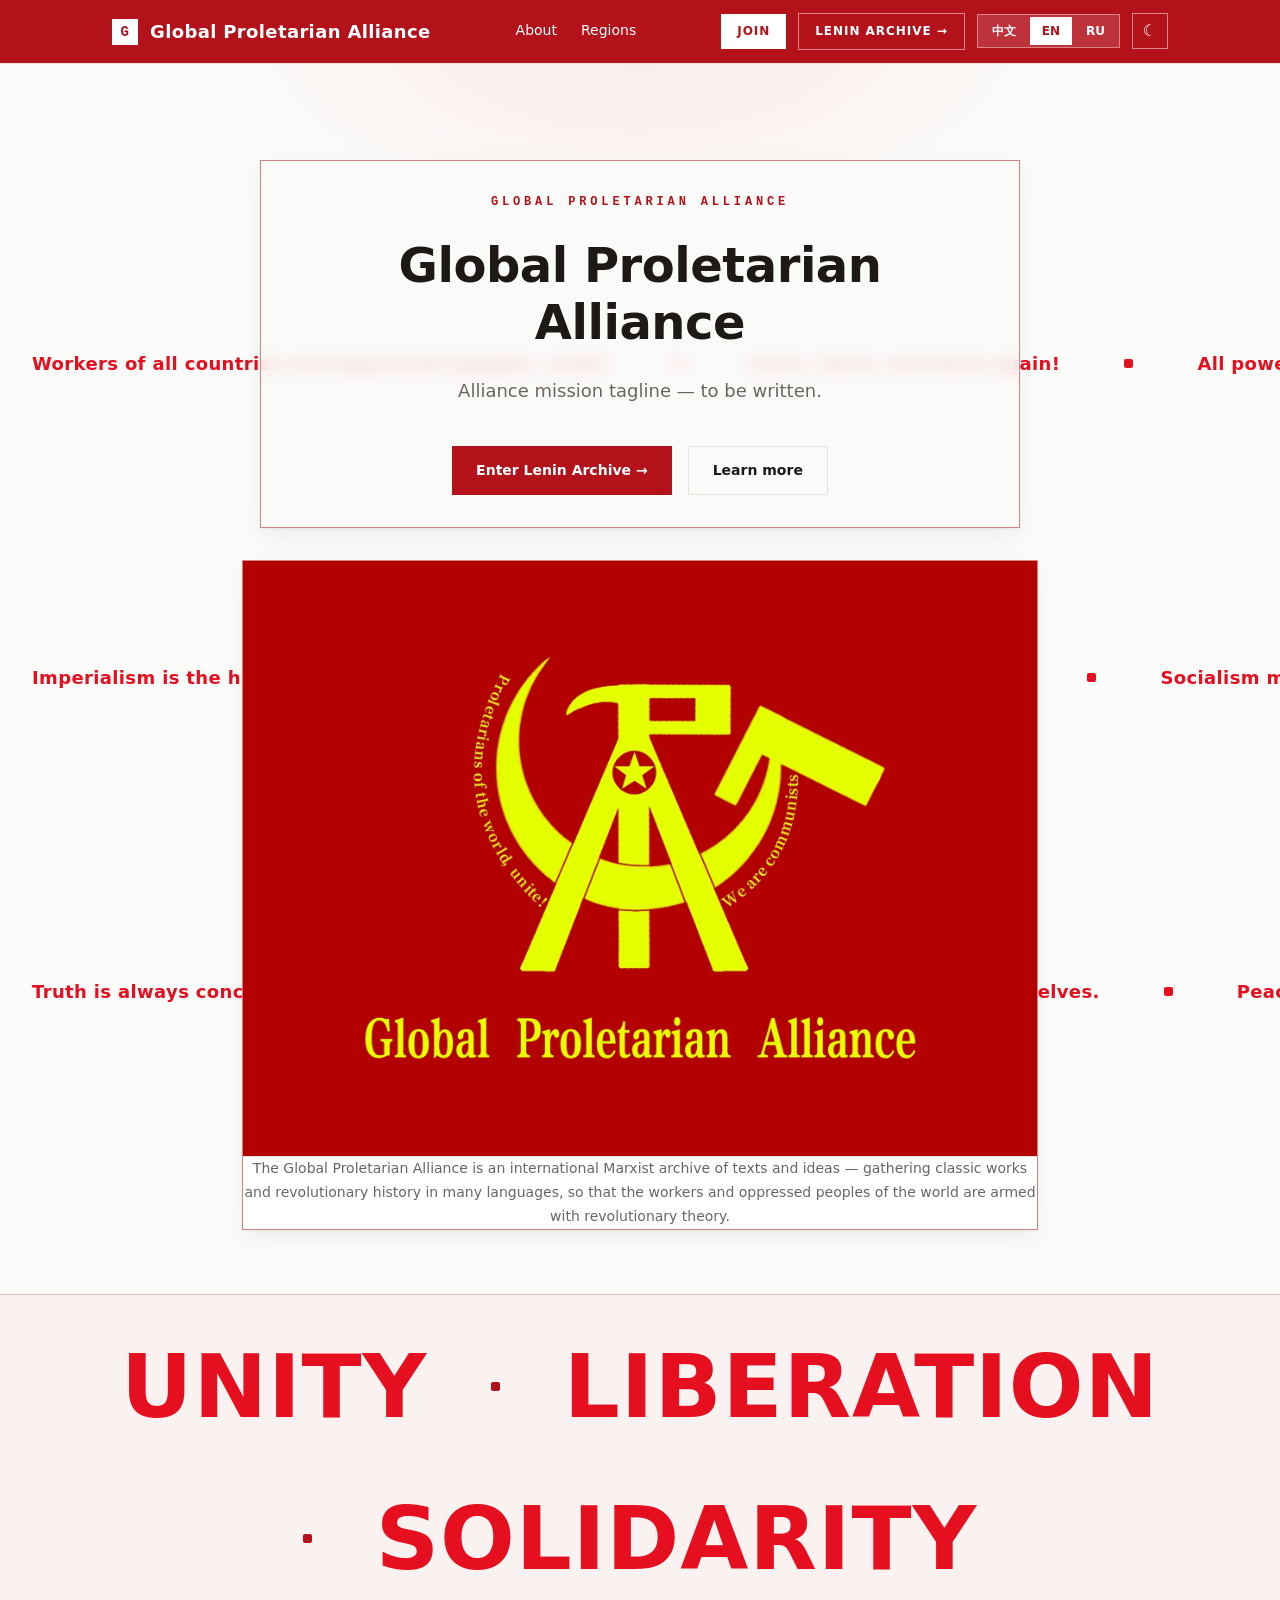
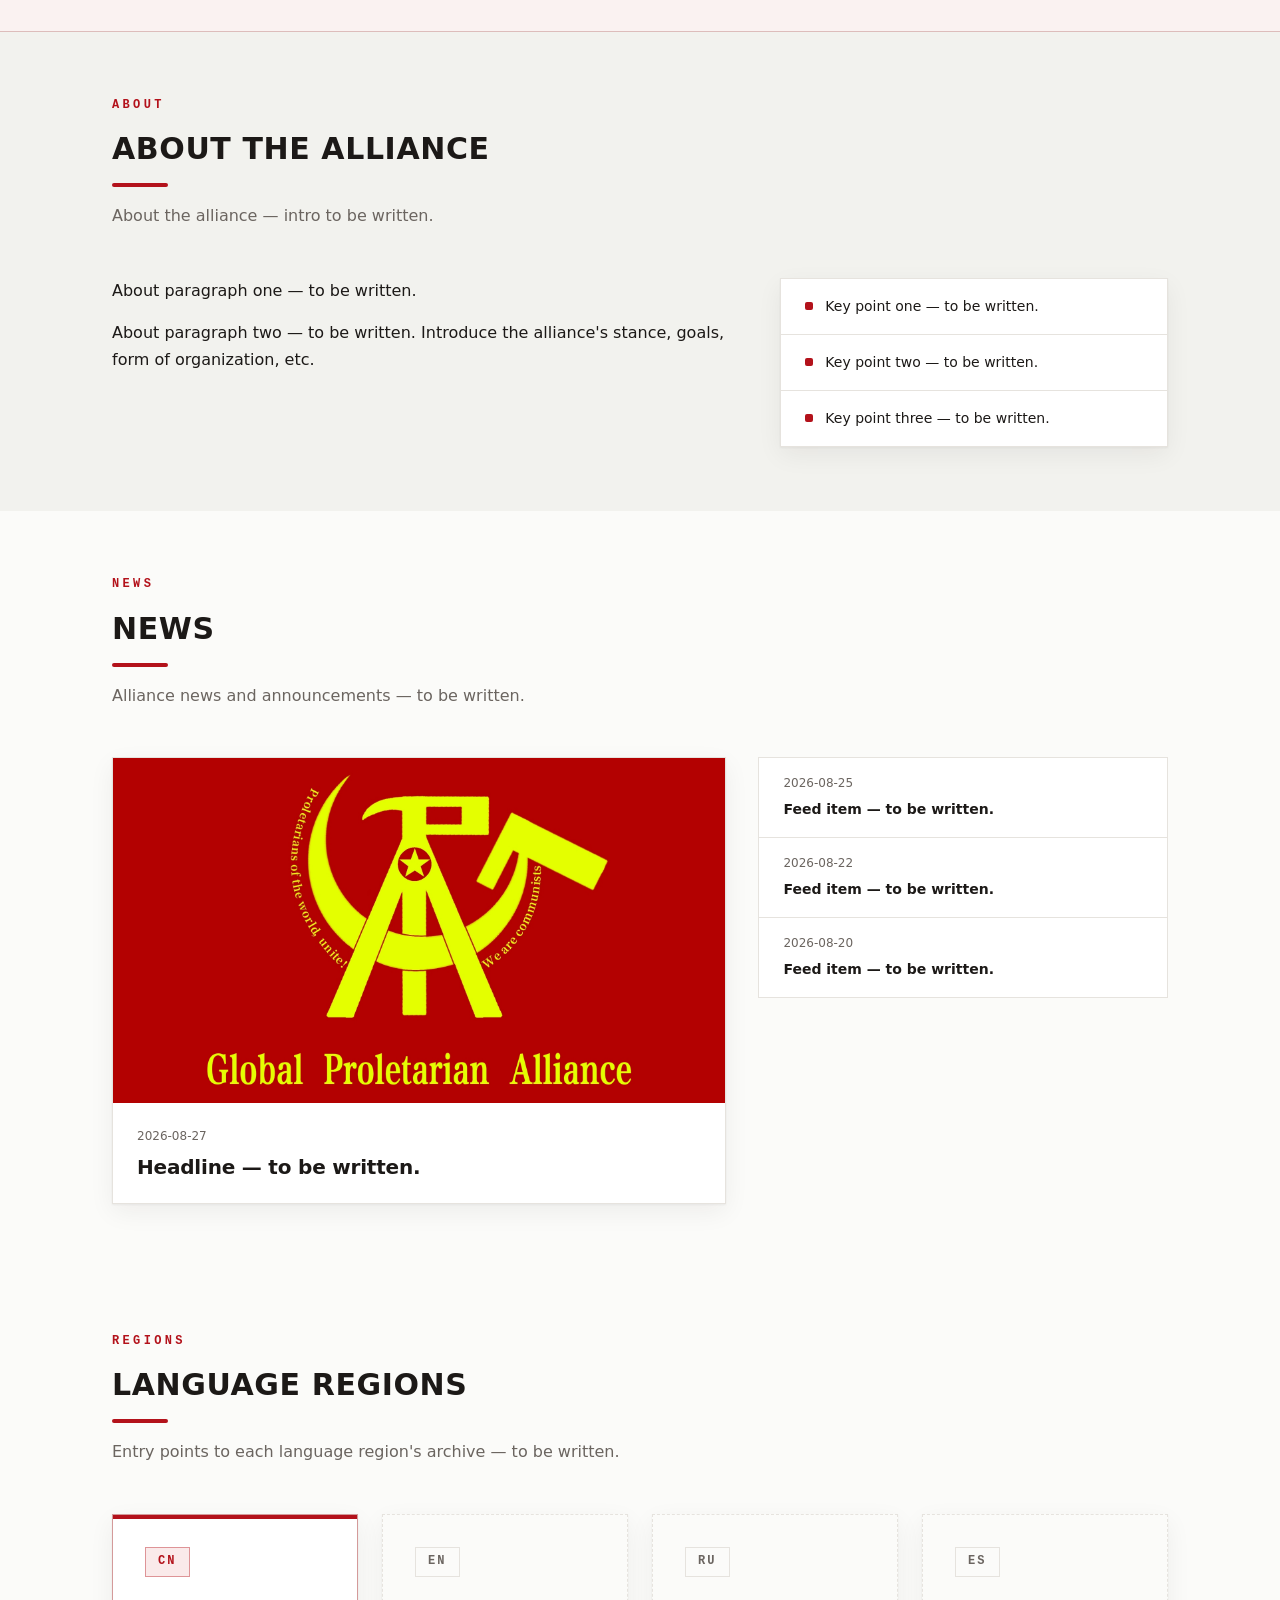
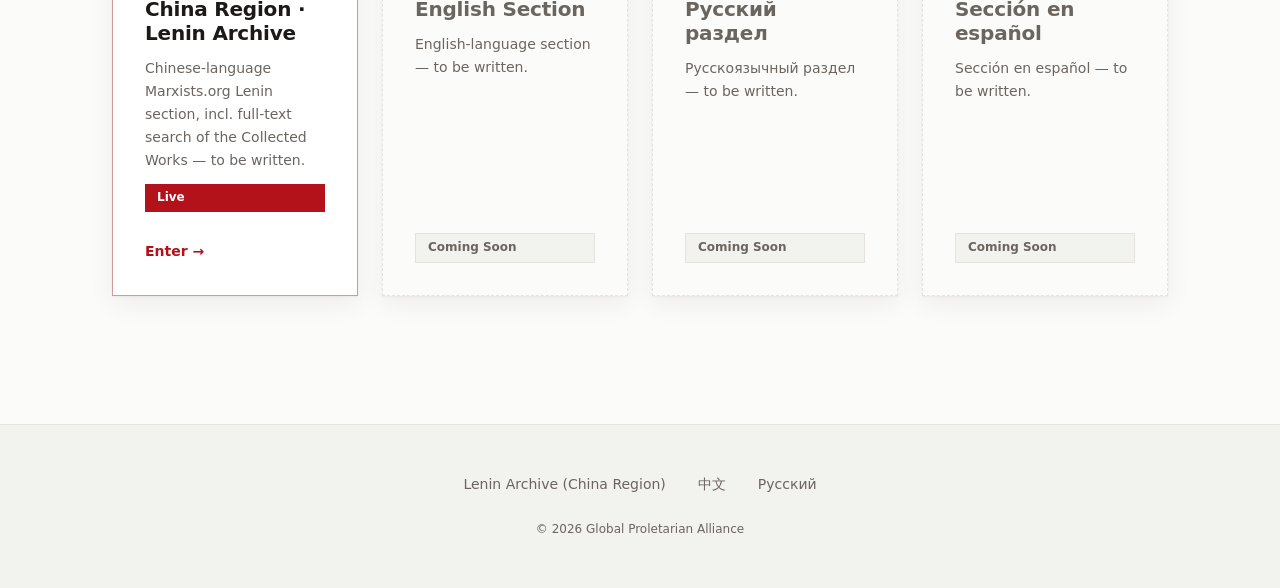
==== index.en.html @ 4a896743 "GPA portal: trilingual homepage with Lenin ticker, keyword banner, news, red nav Co-Authored-By: Cla" ====
<!doctype html>
<!-- ==========================================================================
     HOW TO EDIT (English version)
     ==========================================================================
     All content that needs your input is marked with "TODO:" comments. Search
     for "TODO:" in your editor to locate every placeholder.

     Placeholders:
       1. Hero tagline          → search TODO(1)
       2. About section         → search TODO(2)
       3. Regions intro         → search TODO(3)
       4. Region card blurbs    → search TODO(4)
       5. Add a new region card → search TODO(5)

     Page structure: Hero / keyword banner / About / News (placeholders) /
     Regions (CN = Lenin Archive, live; others are placeholders). The Hero
     carries a bright-red ticker of Lenin quotes scrolling left at constant
     speed. Header has a "Join" CTA and a "Lenin Archive" jump button
     (layout inspired by comparty.by).
     Language pages: index.html (中文) / index.en.html (EN) / index.ru.html (RU).
     To add a new language version, copy this file, translate and rename
     (see README.md).
     ========================================================================== -->
<html lang="en">
<head>
<meta charset="utf-8">
<meta name="viewport" content="width=device-width, initial-scale=1">
<title>Global Proletarian Alliance · 全球无产阶级联盟</title>
<meta name="description" content="Global Proletarian Alliance — main portal · CN Region · Lenin Archive">
<script>
/* Avoid flash: apply theme before paint */
(function () {
  try {
    var t = localStorage.getItem("gpa-theme");
    if (t === "dark" || (!t && window.matchMedia && window.matchMedia("(prefers-color-scheme: dark)").matches)) {
      document.documentElement.setAttribute("data-theme", "dark");
    }
  } catch (e) {}
})();
</script>
<link rel="stylesheet" href="assets/gpa.css">
</head>
<body>
<a class="skip-link" href="#main">Skip to main content</a>

<header class="site-header">
  <div class="site-header__inner container">
    <a class="brand" href="index.en.html">
      <span class="brand__mark"><span>G</span></span>
      <span class="brand__text">Global Proletarian Alliance</span>
    </a>
    <nav class="nav" aria-label="Main navigation">
      <a class="nav__link" href="#about">About</a>
      <a class="nav__link" href="#regions">Regions</a>
    </nav>
    <div class="header-actions">
      <a class="btn-header btn-header--primary" href="#regions">Join</a>
      <a class="btn-header btn-header--ghost" href="https://vassilykaslakov.github.io/lenin-site/" target="_blank" rel="noopener">Lenin Archive →</a>
      <div class="lang-switch" role="group" aria-label="Language selection">
        <a class="lang-switch__link" href="index.html" lang="zh-CN">中文</a>
        <a class="lang-switch__link is-active" href="index.en.html" aria-current="page">EN</a>
        <a class="lang-switch__link" href="index.ru.html" lang="ru">RU</a>
      </div>
      <button class="theme-toggle" type="button" aria-label="Toggle light/dark theme" title="Toggle light/dark theme">☾</button>
    </div>
  </div>
</header>

<main id="main">

  <!-- ======================== HERO ======================== -->
  <section class="hero">
    <div class="hero__ticker" aria-hidden="true">
      <div class="hero__ticker-row">
        <div class="hero__ticker-track">
          <span class="ticker-item">Workers of all countries and oppressed peoples, unite!</span><span class="ticker-dot" aria-hidden="true"></span>
          <span class="ticker-item">Learn, learn, and learn again!</span><span class="ticker-dot" aria-hidden="true"></span>
          <span class="ticker-item">All power to the Soviets!</span><span class="ticker-dot" aria-hidden="true"></span>
          <span class="ticker-item">Without revolutionary theory there can be no revolutionary movement.</span><span class="ticker-dot" aria-hidden="true"></span>
        </div>
      </div>
      <div class="hero__ticker-row">
        <div class="hero__ticker-track">
          <span class="ticker-item">Imperialism is the highest stage of capitalism.</span><span class="ticker-dot" aria-hidden="true"></span>
          <span class="ticker-item">To forget the past means betrayal!</span><span class="ticker-dot" aria-hidden="true"></span>
          <span class="ticker-item">Socialism means the abolition of classes.</span><span class="ticker-dot" aria-hidden="true"></span>
          <span class="ticker-item">Politics is the concentrated expression of economics.</span><span class="ticker-dot" aria-hidden="true"></span>
        </div>
      </div>
      <div class="hero__ticker-row">
        <div class="hero__ticker-track">
          <span class="ticker-item">Truth is always concrete.</span><span class="ticker-dot" aria-hidden="true"></span>
          <span class="ticker-item">Living, creative socialism is created by the masses themselves.</span><span class="ticker-dot" aria-hidden="true"></span>
          <span class="ticker-item">Peace, land, bread!</span><span class="ticker-dot" aria-hidden="true"></span>
          <span class="ticker-item">Fewer words, more deeds!</span><span class="ticker-dot" aria-hidden="true"></span>
        </div>
      </div>
    </div>
    <div class="hero__inner container">
      <p class="hero__eyebrow">Global Proletarian Alliance</p>
      <h1 class="hero__title">Global Proletarian Alliance</h1>
      <!-- TODO(1): Replace with the alliance tagline (one sentence on its mission). -->
      <p class="hero__subtitle">Alliance mission tagline — to be written.</p>
      <div class="hero__actions">
        <a class="btn btn--primary" href="https://vassilykaslakov.github.io/lenin-site/" target="_blank" rel="noopener">Enter Lenin Archive →</a>
        <a class="btn btn--ghost" href="#about">Learn more</a>
      </div>
    </div>

    <!-- TODO: Adjust the caption to match the actual image content. -->
    <div class="hero__banner container">
      <figure class="hero__banner-figure">
        <img class="hero__banner-img" src="assets/hero-banner.jpg" alt="Banner of the Global Proletarian Alliance">
        <figcaption class="hero__banner-caption">The Global Proletarian Alliance is an international Marxist archive of texts and ideas — gathering classic works and revolutionary history in many languages, so that the workers and oppressed peoples of the world are armed with revolutionary theory.</figcaption>
      </figure>
    </div>
  </section>

  <!-- ======================== KEYWORDS ======================== -->
  <section class="keywords" aria-label="Keywords">
    <div class="keywords__inner container">
      <span class="keywords__item">Unity</span>
      <span class="keywords__sep" aria-hidden="true"></span>
      <span class="keywords__item">Liberation</span>
      <span class="keywords__sep" aria-hidden="true"></span>
      <span class="keywords__item">Solidarity</span>
    </div>
  </section>

  <!-- ======================== ABOUT ======================== -->
  <section class="section section--alt" id="about">
    <div class="section__inner container">
      <header class="section__header">
        <p class="section__eyebrow">About</p>
        <h2 class="section__title">About the Alliance</h2>
        <!-- TODO(2a): Replace with the About intro (one or two sentences). -->
        <p class="section__lede">About the alliance — intro to be written.</p>
      </header>
      <div class="section__body about">
        <!-- TODO(2b): Replace with the About body text.
             Feel free to restructure. Default is a two-column skeleton:
             - Left .about__body: several <p> paragraphs
             - Right .key-list: several .key-list__item (red marker + text)
             Delete either column if you don't need it. -->
        <div class="about__body">
          <p>About paragraph one — to be written.</p>
          <p>About paragraph two — to be written. Introduce the alliance's stance, goals, form of organization, etc.</p>
        </div>
        <ul class="key-list">
          <li class="key-list__item"><span class="key-list__marker" aria-hidden="true"></span><span>Key point one — to be written.</span></li>
          <li class="key-list__item"><span class="key-list__marker" aria-hidden="true"></span><span>Key point two — to be written.</span></li>
          <li class="key-list__item"><span class="key-list__marker" aria-hidden="true"></span><span>Key point three — to be written.</span></li>
        </ul>
      </div>
    </div>
  </section>

  <!-- ======================== NEWS ======================== -->
  <!-- TODO: Fill in the news; swap the thumbnail for a real image and point links at real pages. -->
  <section class="section" id="news">
    <div class="section__inner container">
      <header class="section__header">
        <p class="section__eyebrow">News</p>
        <h2 class="section__title">News</h2>
        <p class="section__lede">Alliance news and announcements — to be written.</p>
      </header>
      <div class="news-grid">
        <a class="news-card news-card--main" href="#">
          <img class="news-card__thumb" src="assets/hero-banner.jpg" alt="">
          <div class="news-card__body">
            <time class="news-card__date">2026-08-27</time>
            <h3 class="news-card__title">Headline — to be written.</h3>
          </div>
        </a>
        <ul class="news-feed">
          <li class="news-feed__item">
            <time class="news-feed__date">2026-08-25</time>
            <a class="news-feed__link" href="#">Feed item — to be written.</a>
          </li>
          <li class="news-feed__item">
            <time class="news-feed__date">2026-08-22</time>
            <a class="news-feed__link" href="#">Feed item — to be written.</a>
          </li>
          <li class="news-feed__item">
            <time class="news-feed__date">2026-08-20</time>
            <a class="news-feed__link" href="#">Feed item — to be written.</a>
          </li>
        </ul>
      </div>
    </div>
  </section>

  <!-- ======================== REGIONS ======================== -->
  <section class="section" id="regions">
    <div class="section__inner container">
      <header class="section__header">
        <p class="section__eyebrow">Regions</p>
        <h2 class="section__title">Language Regions</h2>
        <!-- TODO(3): Replace with the Regions intro. -->
        <p class="section__lede">Entry points to each language region's archive — to be written.</p>
      </header>
      <div class="region-grid">

        <!-- CN Region: live, links to the Lenin Archive -->
        <article class="region-card region-card--active">
          <p class="region-card__code">CN</p>
          <h3 class="region-card__name">China Region · Lenin Archive</h3>
          <!-- TODO(4a): Replace with the CN region card blurb. -->
          <p class="region-card__desc">Chinese-language Marxists.org Lenin section, incl. full-text search of the Collected Works — to be written.</p>
          <span class="badge">Live</span>
          <a class="region-card__link" href="https://vassilykaslakov.github.io/lenin-site/" target="_blank" rel="noopener">Enter →</a>
        </article>

        <!-- TODO(5): Add a new region card — copy any "soon" card below, edit code/name/desc.
             When the section is live: change region-card--soon to region-card--active and add a link. -->
        <article class="region-card region-card--soon">
          <p class="region-card__code">EN</p>
          <h3 class="region-card__name">English Section</h3>
          <!-- TODO(4b): Replace with the EN region card blurb. -->
          <p class="region-card__desc">English-language section — to be written.</p>
          <span class="badge badge--soon">Coming Soon</span>
        </article>

        <article class="region-card region-card--soon">
          <p class="region-card__code">RU</p>
          <h3 class="region-card__name">Русский раздел</h3>
          <!-- TODO(4c): Replace with the RU region card blurb. -->
          <p class="region-card__desc">Русскоязычный раздел — to be written.</p>
          <span class="badge badge--soon">Coming Soon</span>
        </article>

        <article class="region-card region-card--soon">
          <p class="region-card__code">ES</p>
          <h3 class="region-card__name">Sección en español</h3>
          <!-- TODO(4d): Replace with the ES region card blurb. -->
          <p class="region-card__desc">Sección en español — to be written.</p>
          <span class="badge badge--soon">Coming Soon</span>
        </article>

      </div>
    </div>
  </section>

</main>

<footer class="site-footer">
  <div class="site-footer__inner container">
    <nav class="footer-nav" aria-label="Footer navigation">
      <a href="https://vassilykaslakov.github.io/lenin-site/" target="_blank" rel="noopener">Lenin Archive (China Region)</a>
      <a href="index.html" lang="zh-CN">中文</a>
      <a href="index.ru.html" lang="ru">Русский</a>
    </nav>
    <p class="footer-copy">© <span data-year>2026</span> Global Proletarian Alliance</p>
  </div>
</footer>

<script src="assets/gpa.js"></script>
</body>
</html>
---- assets/gpa.css ----
/* ==========================================================================
   Global Proletarian Alliance · 全球无产阶级联盟 — 主站设计系统
   ==========================================================================
   说明：
   - 本文件是两页（index.html / index.en.html）共享的唯一样式表。
   - 设计语言：现代、干净、无产阶级主题 —— 深红旗主色 + 中性底色。
   - 浅/深两套主题由 <html data-theme="dark"> 切换（见 gpa.js）。
   - 无需外部 CDN / 字体，全部为系统字体栈。
   ========================================================================== */

/* ===== 1. Reset-lite ===== */
*,
*::before,
*::after { box-sizing: border-box; }

* { margin: 0; }

html { scroll-behavior: smooth; }

img, picture, svg, video { display: block; max-width: 100%; }

input, button, textarea, select { font: inherit; color: inherit; }

button { background: none; border: none; cursor: pointer; }

ul[class] { list-style: none; padding: 0; }

a { color: inherit; }

/* ===== 2. 设计变量 ===== */

/* 间距刻度 */
:root {
  --space-1: .25rem;
  --space-2: .5rem;
  --space-3: .75rem;
  --space-4: 1rem;
  --space-6: 1.5rem;
  --space-8: 2rem;
  --space-12: 3rem;
  --space-16: 4rem;
  --space-24: 6rem;

  /* 字号 */
  --text-xs: .75rem;
  --text-sm: .875rem;
  --text-base: 1rem;
  --text-lg: 1.125rem;
  --text-xl: 1.25rem;
  --text-2xl: 1.5rem;
  --text-3xl: 1.875rem;
  --text-4xl: 2.25rem;
  --text-5xl: 3rem;

  /* 行高 */
  --leading-tight: 1.2;
  --leading-normal: 1.65;

  /* 容器 / 形状 */
  --container: 1120px;
  --container-pad: clamp(1rem, 4vw, 2rem);
  --header-h: 4rem;
  --radius-sm: 0;
  --radius-md: 0;
  --radius-lg: 0;
  --radius-full: 0;   /* 直角：全方形 */
  --transition: 160ms cubic-bezier(.4, 0, .2, 1);

  /* 字体 */
  --font-sans: system-ui, -apple-system, "Segoe UI", Roboto,
               "Helvetica Neue", Arial, "Noto Sans",
               "PingFang SC", "Hiragino Sans GB", "Microsoft YaHei", sans-serif;
  --font-mono: ui-monospace, "Cascadia Code", "SF Mono", Menlo, Consolas, monospace;
}

/* ===== 3. 配色主题 ===== */

/* -- Light（默认） -- */
:root {
  --bg: #fbfbf9;            /* 页面底色，微暖近白 */
  --bg-alt: #f2f2ee;        /* 交替区块底色 */
  --surface: #ffffff;       /* 卡片表面 */
  --text: #1c1917;          /* 正文，暖黑 */
  --text-muted: #6b6560;    /* 次要文字 */
  --border: #e6e3de;        /* 分隔线 / 描边 */
  --brand: #b3121b;         /* 深红旗 主色 */
  --brand-strong: #8a0e13;  /* hover/按压加深 */
  --brand-soft: #faeaea;    /* 红色浅底（hero 光晕、badge 底色） */
  --brand-contrast: #ffffff;/* 主色上的文字 */
  --brand-slogan: #e60f1f;  /* 标语滚动条：鲜红 */
  --ring: rgba(179, 18, 27, .30);           /* :focus-visible 外环 */
  --shadow-soft: 0 1px 2px rgba(28, 25, 23, .05), 0 8px 24px rgba(28, 25, 23, .06);
}

/* -- Dark -- */
html[data-theme="dark"] {
  --bg: #141414;
  --bg-alt: #1b1b1b;
  --surface: #202020;
  --text: #ece9e4;
  --text-muted: #9b968f;
  --border: #33302c;
  --brand: #e04343;         /* 深底上提亮，保证对比度 */
  --brand-strong: #ff6b6b;
  --brand-soft: #2b1717;
  --brand-contrast: #ffffff;
  --brand-slogan: #ff2b33;  /* 标语滚动条：深底提亮鲜红 */
  --ring: rgba(224, 67, 67, .40);
  --shadow-soft: 0 1px 2px rgba(0, 0, 0, .3), 0 8px 24px rgba(0, 0, 0, .4);
}

/* ===== 4. 基础排版 ===== */

html { color-scheme: light dark; }

body {
  background: var(--bg);
  color: var(--text);
  font-family: var(--font-sans);
  font-size: var(--text-base);
  line-height: var(--leading-normal);
  -webkit-font-smoothing: antialiased;
  transition: background var(--transition), color var(--transition);
}

h1, h2, h3, h4 {
  line-height: var(--leading-tight);
  font-weight: 700;
  letter-spacing: -.01em;
}

::selection {
  background: var(--brand);
  color: var(--brand-contrast);
}

:focus-visible {
  outline: 3px solid var(--ring);
  outline-offset: 2px;
  border-radius: var(--radius-sm);
}

/* ===== 5. 工具类 ===== */

.container {
  width: 100%;
  max-width: var(--container);
  margin-inline: auto;
  padding-inline: var(--container-pad);
}

.visually-hidden {
  position: absolute;
  width: 1px; height: 1px;
  margin: -1px; padding: 0;
  overflow: hidden;
  clip: rect(0 0 0 0);
  white-space: nowrap;
  border: 0;
}

.skip-link {
  position: absolute;
  left: var(--space-4);
  top: -100%;
  z-index: 100;
  padding: var(--space-3) var(--space-4);
  background: var(--brand);
  color: var(--brand-contrast);
  border-radius: var(--radius-sm);
  text-decoration: none;
  transition: top var(--transition);
}

.skip-link:focus { top: var(--space-4); }

/* ===== 6. 站点头部 ===== */

.site-header {
  position: sticky;
  top: 0;
  z-index: 50;
  height: var(--header-h);
  background: var(--brand);    /* 导航栏：红底 */
  border-bottom: 1px solid var(--border);
}

/* 红底上的对比色（白字为主，hover 用金黄） */
.site-header .brand__text { color: #ffffff; }

.site-header .brand__mark { background: #ffffff; }
.site-header .brand__mark span { color: var(--brand); }

.site-header .nav__link { color: #ffffff; }
.site-header .nav__link:hover { color: #ffd84d; }

.site-header .lang-switch {
  background: rgba(255, 255, 255, .14);
  border-color: rgba(255, 255, 255, .4);
}
.site-header .lang-switch__link { color: #ffffff; }
.site-header .lang-switch__link:hover { color: #ffd84d; }
.site-header .lang-switch__link.is-active { background: #ffffff; color: var(--brand); }

.site-header .btn-header--primary {
  background: #ffffff;
  color: var(--brand);
}
.site-header .btn-header--primary:hover { background: #ffd84d; }

.site-header .btn-header--ghost {
  border-color: rgba(255, 255, 255, .5);
  color: #ffffff;
}
.site-header .btn-header--ghost:hover { border-color: #ffffff; color: #ffd84d; }

.site-header .theme-toggle {
  border-color: rgba(255, 255, 255, .5);
  color: #ffffff;
}
.site-header .theme-toggle:hover { border-color: #ffffff; }

.site-header__inner {
  height: 100%;
  display: flex;
  align-items: center;
  gap: var(--space-6);
}

/* 品牌：红方块 + GPA 字标 */
.brand {
  display: inline-flex;
  align-items: center;
  gap: var(--space-3);
  font-weight: 800;
  font-size: var(--text-lg);
  letter-spacing: .02em;
  text-decoration: none;
  white-space: nowrap;
}

.brand__mark {
  width: 26px;
  height: 26px;
  background: var(--brand);
  border-radius: var(--radius-sm);
  display: inline-block;
  flex: none;
}

.brand__mark span {
  display: block;
  width: 100%;
  height: 100%;
  font-size: 14px;
  line-height: 26px;
  text-align: center;
  color: var(--brand-contrast);
  font-family: var(--font-mono);
  font-weight: 700;
}

/* 主导航 */
.nav {
  display: flex;
  gap: var(--space-6);
  margin-inline: auto;
}

.nav__link {
  font-size: var(--text-sm);
  color: var(--text-muted);
  text-decoration: none;
  padding-block: var(--space-2);
  border-bottom: 2px solid transparent;
  transition: color var(--transition), border-color var(--transition);
}

.nav__link:hover {
  color: var(--text);
  border-color: var(--brand);
}

/* 头部右侧：语言切换（中文/EN/RU 分段控件）+ 主题按钮 */
.header-actions {
  display: flex;
  align-items: center;
  gap: var(--space-3);
}

.lang-switch {
  display: inline-flex;
  align-items: center;
  gap: 2px;
  padding: 2px;
  border: 1px solid var(--border);
  border-radius: var(--radius-full);
  background: var(--surface);
  transition: border-color var(--transition);
}

.lang-switch:hover { border-color: var(--brand); }

.lang-switch__link {
  font-size: var(--text-xs);
  font-weight: 600;
  color: var(--text-muted);
  text-decoration: none;
  padding: var(--space-2) var(--space-3);
  border-radius: var(--radius-full);
  line-height: 1;
  white-space: nowrap;
  transition: background var(--transition), color var(--transition);
}

.lang-switch__link:hover { color: var(--brand); }

/* 当前语言：红底白字高亮 */
.lang-switch__link.is-active {
  background: var(--brand);
  color: var(--brand-contrast);
}

.lang-switch__link.is-active:hover { color: var(--brand-contrast); }

.theme-toggle {
  width: 36px;
  height: 36px;
  display: grid;
  place-items: center;
  font-size: var(--text-base);
  border: 1px solid var(--border);
  border-radius: var(--radius-full);
  transition: border-color var(--transition), background var(--transition);
}

.theme-toggle:hover { border-color: var(--brand); }

/* 页头 CTA 按钮：加入联盟（红）+ 列宁文库跳转（描边），仿 comparty.by 页头按钮 */
.btn-header {
  display: inline-flex;
  align-items: center;
  gap: var(--space-2);
  font-size: var(--text-xs);
  font-weight: 700;
  letter-spacing: .08em;
  text-transform: uppercase;
  text-decoration: none;
  padding: var(--space-2) var(--space-4);
  border-radius: var(--radius-full);
  white-space: nowrap;
  transition: background var(--transition), border-color var(--transition), color var(--transition);
}

.btn-header--primary {
  background: var(--brand);
  color: var(--brand-contrast);
}

.btn-header--primary:hover { background: var(--brand-strong); }

.btn-header--ghost {
  border: 1px solid var(--border);
  color: var(--text);
}

.btn-header--ghost:hover { border-color: var(--brand); color: var(--brand); }

/* ===== 7. Hero ===== */

.hero {
  position: relative;
  padding-block: var(--space-24) var(--space-16);
  text-align: center;
  overflow: hidden;
}

/* 品牌红光晕 */
.hero::before {
  content: "";
  position: absolute;
  inset: 0;
  z-index: 0;
  background:
    radial-gradient(600px 300px at 50% -40px, var(--brand-soft), transparent 70%);
  pointer-events: none;
}

/* 标语滚动条：多行名言，一直向左匀速滚动 */
.hero__ticker {
  position: absolute;
  inset: 0;
  z-index: 0;
  display: flex;
  flex-direction: column;
  justify-content: space-evenly;
  overflow: hidden;
  pointer-events: none;
  user-select: none;
}

.hero__ticker-row {
  overflow: hidden;
  white-space: nowrap;
}

.hero__ticker-track {
  display: inline-flex;
  align-items: center;
  width: max-content;          /* 轨道宽=内容宽，-16.6667% 正好左移一组 */
  gap: clamp(2rem, 5vw, 4rem);
  padding-inline: 2rem;
  font-size: clamp(.875rem, 1.8vw, 1.125rem);
  font-weight: 700;
  letter-spacing: .02em;
  color: var(--brand-slogan);
  will-change: transform;
  animation: ticker-scroll 18s linear infinite;
}

/* 各行不同恒速，错落有纵深；如需完全同步，把三行 duration 改成相同即可 */
.hero__ticker-row:nth-child(2) .hero__ticker-track { animation-duration: 24s; }
.hero__ticker-row:nth-child(3) .hero__ticker-track { animation-duration: 30s; }

@keyframes ticker-scroll {
  from { transform: translateX(0); }
  to   { transform: translateX(-16.6667%); }  /* 左移一组后无缝跳回，保持一直向左 */
}

.ticker-dot {
  flex: none;
  width: .5em;
  height: .5em;
  background: var(--brand-slogan);
  border-radius: 2px;
}

/* 标语条目：中文主行 + 俄文/作者副行（中文页用），居中排布 */
.ticker-item {
  display: block;
  text-align: center;
  line-height: 1.4;
}

.ticker-item__sub {
  display: block;
  margin-top: .25em;
  font-size: .76em;
  font-weight: 600;
  letter-spacing: .02em;
  opacity: .8;
}

/* 标题/副标题/按钮的取景框：半透明磨砂底 + 红边，与背景滚动名言隔开 */
.hero__inner {
  position: relative;
  z-index: 1;
  max-width: min(760px, 100%);
  margin-inline: auto;
  padding-block: var(--space-8);
  background: color-mix(in srgb, var(--bg) 80%, transparent);
  border: 1px solid color-mix(in srgb, var(--brand) 45%, var(--border));
  border-radius: var(--radius-lg);
  box-shadow: var(--shadow-soft);
  -webkit-backdrop-filter: blur(8px);
  backdrop-filter: blur(8px);
}

/* Hero 横幅区：旗帜图片 + 介绍
   置于标语滚动条之上（z-index:1），不透明表面把身后的标语遮住，避免混图 */
.hero__banner {
  position: relative;
  z-index: 1;
  margin-top: var(--space-8);
  max-width: min(860px, 100%);
}

.hero__banner-figure {
  margin: 0;
  background: var(--surface);
  border: 1px solid color-mix(in srgb, var(--brand) 45%, var(--border));
  border-radius: var(--radius-lg);
  overflow: hidden;
  box-shadow: var(--shadow-soft);
}

.hero__banner-img {
  display: block;
  width: 100%;
  height: auto;
}

.hero__banner-caption {
  padding: var(--space-4) var(--space-6) var(--space-5);
  font-size: var(--text-sm);
  line-height: 1.7;
  color: var(--text-muted);
  text-align: center;
  border-top: 1px solid var(--border);
}

/* 关键词大字横幅（仿 НАРОДОВЛАСТИЕ / СОЦИАЛИЗМ / СПРАВЕДЛИВОСТЬ） */
.keywords {
  background: color-mix(in srgb, var(--brand-soft) 55%, var(--bg));
  border-block: 1px solid color-mix(in srgb, var(--brand) 18%, var(--border));
  padding-block: var(--space-12);
}

.keywords__inner {
  display: flex;
  align-items: center;
  justify-content: center;
  flex-wrap: wrap;
  gap: clamp(var(--space-6), 6vw, var(--space-16));
}

.keywords__item {
  font-size: clamp(2.5rem, 9vw, 5.5rem);
  font-weight: 800;
  line-height: 1;
  letter-spacing: .01em;
  text-transform: uppercase;
  color: var(--brand-slogan);
  text-align: center;
}

.keywords__sep {
  flex: none;
  width: .55em;
  height: .55em;
  background: var(--brand);
  border-radius: 2px;
}

.hero__eyebrow {
  font-family: var(--font-mono);
  font-size: var(--text-xs);
  font-weight: 600;
  letter-spacing: .32em;
  text-transform: uppercase;
  color: var(--brand);
  margin-bottom: var(--space-6);
}

.hero__title {
  font-size: clamp(var(--text-3xl), 6vw, var(--text-5xl));
  max-width: 18ch;
  margin-inline: auto;
}

.hero__subtitle {
  margin-top: var(--space-6);
  font-size: var(--text-lg);
  color: var(--text-muted);
  max-width: 46ch;
  margin-inline: auto;
}

.hero__actions {
  margin-top: var(--space-10, 2.5rem);
  display: flex;
  justify-content: center;
  gap: var(--space-4);
  flex-wrap: wrap;
}

/* ===== 8. 按钮 ===== */

.btn {
  display: inline-flex;
  align-items: center;
  gap: var(--space-2);
  padding: var(--space-3) var(--space-6);
  font-size: var(--text-sm);
  font-weight: 600;
  border-radius: var(--radius-md);
  text-decoration: none;
  transition: transform var(--transition), background var(--transition),
              border-color var(--transition), color var(--transition);
}

.btn:hover { transform: translateY(-1px); }

.btn--primary {
  background: var(--brand);
  color: var(--brand-contrast);
}

.btn--primary:hover { background: var(--brand-strong); }

.btn--ghost {
  border: 1px solid var(--border);
  color: var(--text);
}

.btn--ghost:hover { border-color: var(--brand); color: var(--brand); }

/* ===== 9. 区块 ===== */

.section { padding-block: var(--space-16); }

.section--alt { background: var(--bg-alt); }

.section__header { margin-bottom: var(--space-12); }

.section__eyebrow {
  font-family: var(--font-mono);
  font-size: var(--text-xs);
  font-weight: 600;
  letter-spacing: .28em;
  text-transform: uppercase;
  color: var(--brand);
  margin-bottom: var(--space-4);
}

.section__title {
  font-size: var(--text-3xl);
  text-transform: uppercase;   /* 全大写，仿 comparty.by 的 О ПАРТИИ 风格 */
  letter-spacing: .02em;
}

/* 标题下红条装饰 */
.section__title::after {
  content: "";
  display: block;
  width: 56px;
  height: 4px;
  margin-top: var(--space-4);
  background: var(--brand);
  border-radius: 2px;
}

.section__lede {
  margin-top: var(--space-4);
  color: var(--text-muted);
  max-width: 60ch;
}

/* ===== 10. 关于区块（双栏） ===== */

.about {
  display: grid;
  grid-template-columns: 1.6fr 1fr;
  gap: var(--space-12);
  align-items: start;
}

.about__body p + p { margin-top: var(--space-4); }

.key-list {
  padding: 0;
  list-style: none;
  border: 1px solid var(--border);
  border-radius: var(--radius-lg);
  background: var(--surface);
  box-shadow: var(--shadow-soft);
}

.key-list__item {
  display: flex;
  gap: var(--space-3);
  padding: var(--space-4) var(--space-6);
  border-bottom: 1px solid var(--border);
  font-size: var(--text-sm);
}

.key-list__item:last-child { border-bottom: none; }

.key-list__marker {
  flex: none;
  width: 8px;
  height: 8px;
  margin-top: .5em;
  background: var(--brand);
  border-radius: 2px;
}

/* ===== 10.5 要闻双栏（左头条 + 右动态流，仿 comparty.by 新闻区） ===== */

.news-grid {
  display: grid;
  grid-template-columns: 1.5fr 1fr;
  gap: var(--space-8);
  align-items: start;
}

.news-card {
  display: block;
  text-decoration: none;
  background: var(--surface);
  border: 1px solid var(--border);
  border-radius: var(--radius-lg);
  overflow: hidden;
  box-shadow: var(--shadow-soft);
  transition: transform var(--transition), border-color var(--transition), box-shadow var(--transition);
}

.news-card:hover {
  transform: translateY(-4px);
  border-color: var(--brand);
  box-shadow: 0 12px 32px rgba(28, 25, 23, .12);
}

.news-card__thumb {
  display: block;
  width: 100%;
  aspect-ratio: 16 / 9;
  object-fit: cover;
  background: var(--brand-soft);
}

.news-card__body { padding: var(--space-6); }

.news-card__date {
  display: block;
  font-size: var(--text-xs);
  color: var(--text-muted);
  margin-bottom: var(--space-2);
}

.news-card__title {
  font-size: var(--text-xl);
  color: var(--text);
  transition: color var(--transition);
}

.news-card:hover .news-card__title { color: var(--brand); }

.news-feed {
  list-style: none;
  padding: 0;
  margin: 0;
  background: var(--surface);
  border: 1px solid var(--border);
  border-radius: var(--radius-lg);
  overflow: hidden;
}

.news-feed__item {
  display: flex;
  flex-direction: column;
  gap: var(--space-1);
  padding: var(--space-4) var(--space-6);
  border-bottom: 1px solid var(--border);
}

.news-feed__item:last-child { border-bottom: none; }

.news-feed__date {
  font-size: var(--text-xs);
  color: var(--text-muted);
}

.news-feed__link {
  font-size: var(--text-sm);
  font-weight: 600;
  color: var(--text);
  text-decoration: none;
  transition: color var(--transition);
}

.news-feed__link:hover { color: var(--brand); }

/* ===== 11. 语言区卡片网格 ===== */

.region-grid {
  display: grid;
  grid-template-columns: repeat(auto-fit, minmax(240px, 1fr));
  gap: var(--space-6);
}

.region-card {
  position: relative;
  display: flex;
  flex-direction: column;
  gap: var(--space-3);
  padding: var(--space-8);
  background: var(--surface);
  border: 1px solid var(--border);
  border-radius: var(--radius-lg);
  box-shadow: var(--shadow-soft);
  transition: transform var(--transition), box-shadow var(--transition),
              border-color var(--transition);
}

/* 已上线区：红色顶条 + hover 上浮 */
.region-card--active { border-color: color-mix(in srgb, var(--brand) 35%, var(--border)); }

.region-card--active::before {
  content: "";
  position: absolute;
  top: 0; left: 0; right: 0;
  height: 4px;
  background: var(--brand);
  border-radius: var(--radius-lg) var(--radius-lg) 0 0;
}

.region-card--active:hover {
  transform: translateY(-4px);
  box-shadow: 0 12px 32px rgba(28, 25, 23, .1);
  border-color: var(--brand);
}

/* 未上线区：灰字 + 虚线描边 */
.region-card--soon {
  background: transparent;
  border-style: dashed;
  color: var(--text-muted);
}

.region-card__code {
  font-family: var(--font-mono);
  font-size: var(--text-xs);
  font-weight: 700;
  letter-spacing: .18em;
  padding: var(--space-1) var(--space-3);
  border: 1px solid var(--border);
  border-radius: var(--radius-full);
  align-self: flex-start;
}

.region-card--active .region-card__code {
  background: var(--brand-soft);
  border-color: color-mix(in srgb, var(--brand) 40%, transparent);
  color: var(--brand);
}

.region-card__name {
  font-size: var(--text-xl);
  margin-top: var(--space-2);
}

.region-card__desc {
  font-size: var(--text-sm);
  color: var(--text-muted);
  flex: 1;
}

.region-card__status {
  margin-top: var(--space-2);
}

.region-card__link {
  margin-top: var(--space-4);
  font-size: var(--text-sm);
  font-weight: 600;
  color: var(--brand);
  text-decoration: none;
  transition: color var(--transition);
}

.region-card__link:hover { color: var(--brand-strong); }

/* ===== 12. 徽章 ===== */

.badge {
  display: inline-block;
  font-size: var(--text-xs);
  font-weight: 600;
  padding: var(--space-1) var(--space-3);
  border-radius: var(--radius-full);
  background: var(--brand);
  color: var(--brand-contrast);
}

.badge--soon {
  background: var(--bg-alt);
  color: var(--text-muted);
  border: 1px solid var(--border);
}

/* ===== 13. 页脚 ===== */

.site-footer {
  margin-top: var(--space-16);
  border-top: 1px solid var(--border);
  padding-block: var(--space-12);
  background: var(--bg-alt);
}

.site-footer__inner {
  display: flex;
  flex-direction: column;
  gap: var(--space-6);
  align-items: center;
  text-align: center;
}

.footer-nav {
  display: flex;
  gap: var(--space-8);
  flex-wrap: wrap;
  justify-content: center;
}

.footer-nav a {
  font-size: var(--text-sm);
  color: var(--text-muted);
  text-decoration: none;
  transition: color var(--transition);
}

.footer-nav a:hover { color: var(--brand); }

.footer-copy {
  font-size: var(--text-xs);
  color: var(--text-muted);
}

/* ===== 14. 响应式 ===== */

@media (max-width: 720px) {
  .site-header__inner { gap: var(--space-3); }

  /* 页头加了 CTA 按钮，小屏折叠导航 */
  .nav { display: none; }

  .brand__text { font-size: var(--text-base); }

  .lang-switch__link { padding-inline: var(--space-2); }

  .btn-header { padding-inline: var(--space-3); font-size: .72rem; }

  .hero { padding-block: var(--space-16) var(--space-12); }

  .hero__title { font-size: var(--text-3xl); }

  .about { grid-template-columns: 1fr; gap: var(--space-8); }

  .news-grid { grid-template-columns: 1fr; }

  .keywords__inner { gap: var(--space-8); }
  .keywords__item { font-size: clamp(2rem, 14vw, 3rem); }

  .region-grid { grid-template-columns: 1fr; }
}

@media (max-width: 480px) {
  /* 更小屏：只留「加入联盟」主按钮 */
  .btn-header--ghost { display: none; }
}

/* 减弱动效偏好 */
@media (prefers-reduced-motion: reduce) {
  html { scroll-behavior: auto; }
  *,
  *::before,
  *::after {
    transition-duration: .01ms !important;
    animation-duration: .01ms !important;
  }
}
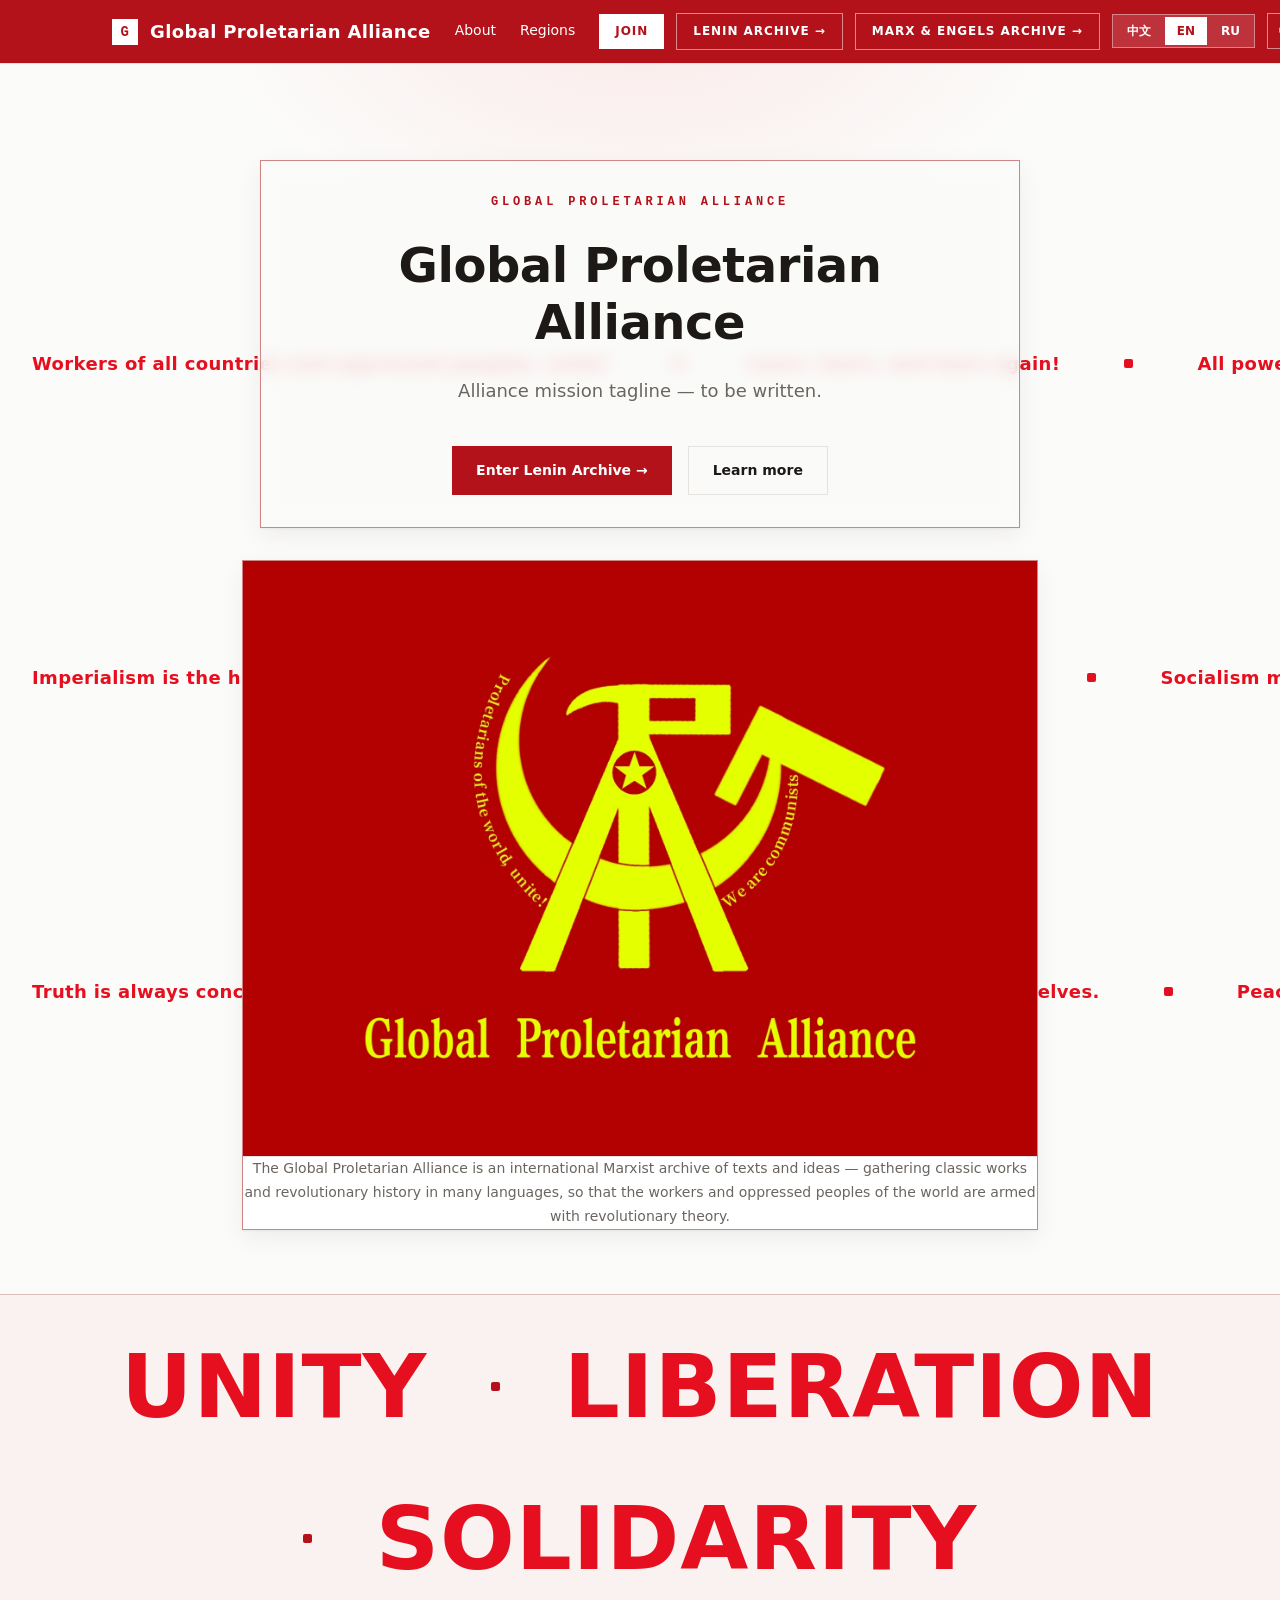
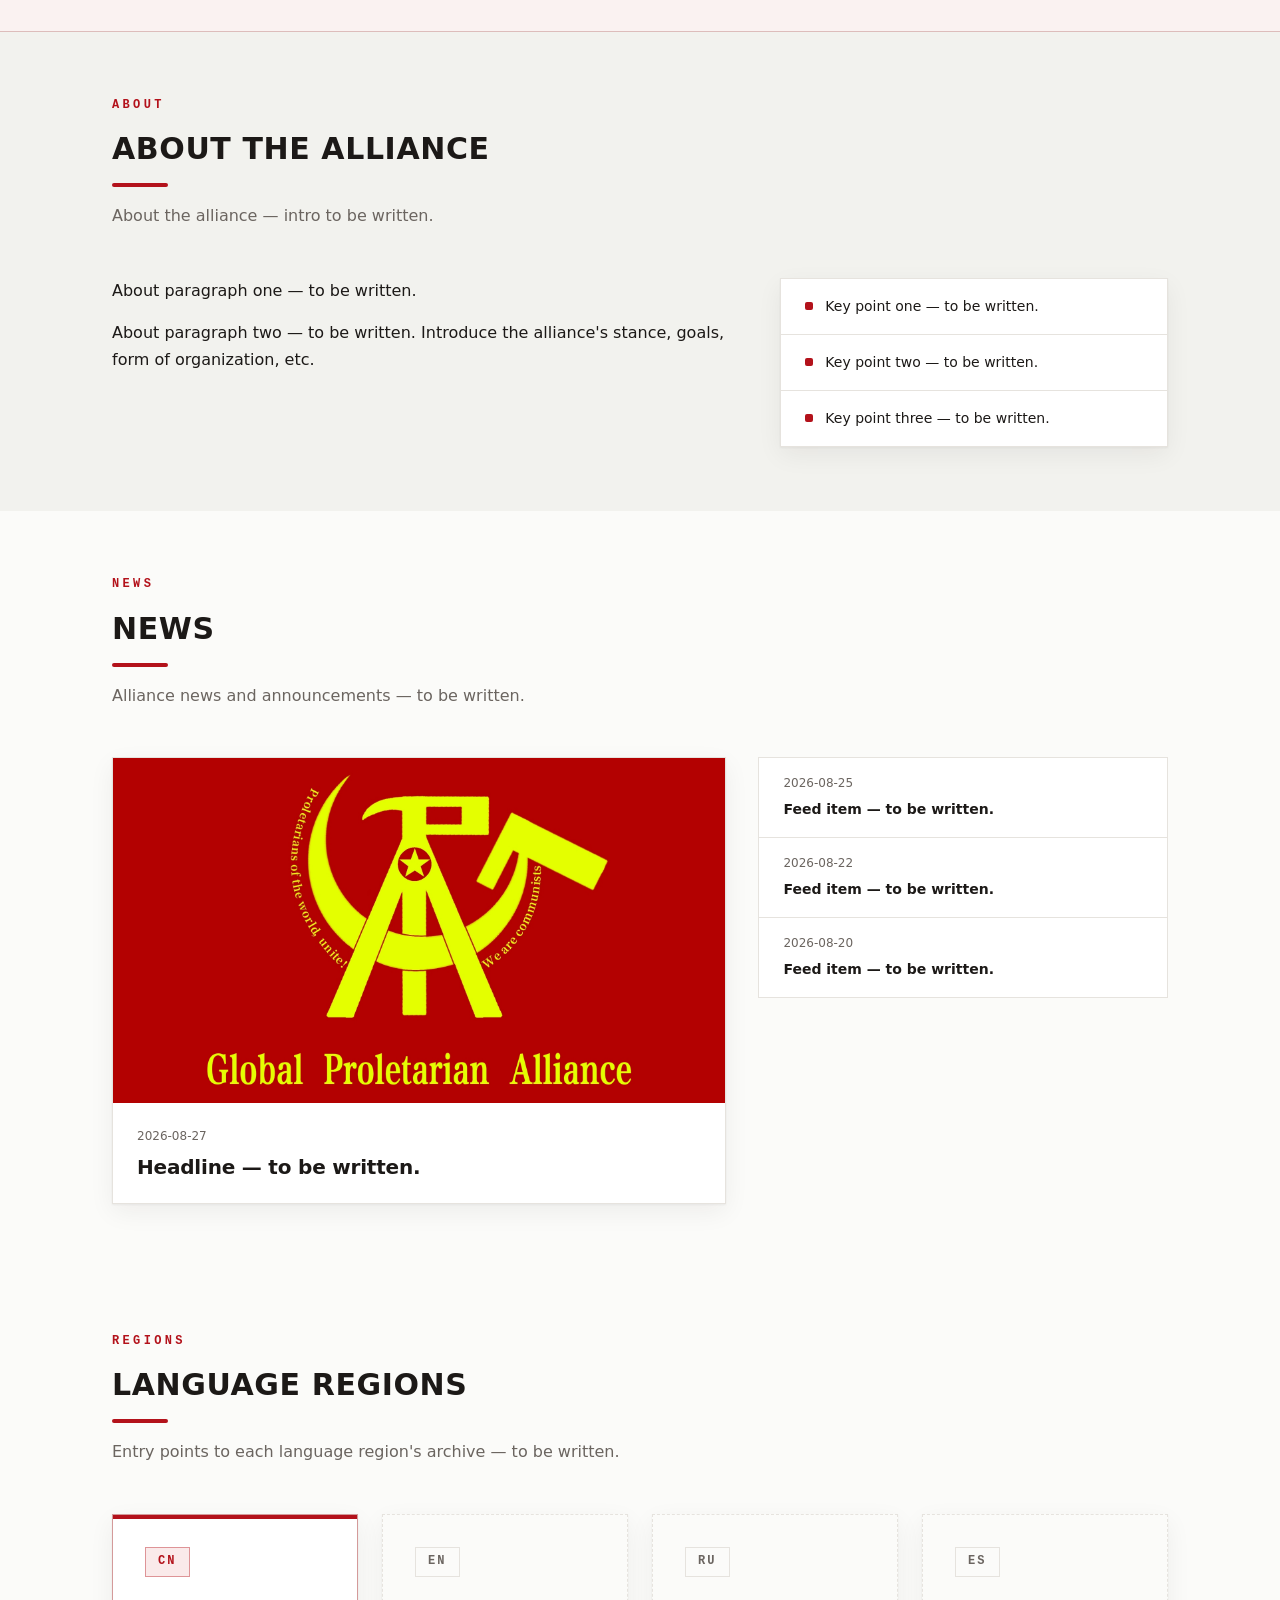
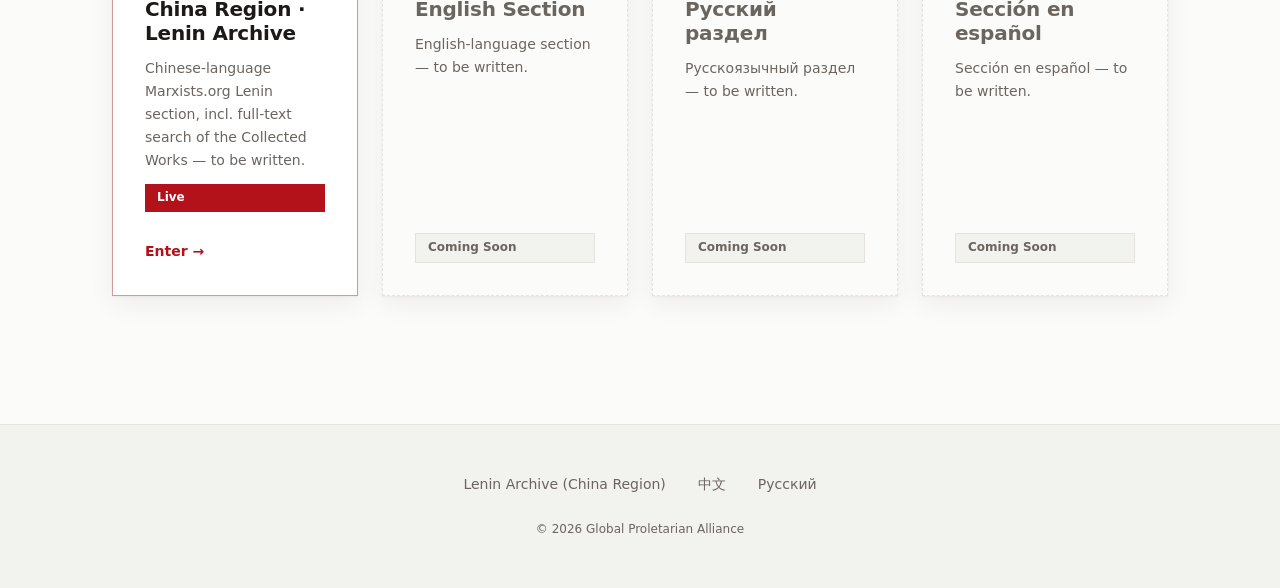
==== commit 035ca3c6: "导航加「马克思恩格斯文库 →」跳转按钮（三语言） Co-Authored-By: Claude <noreply@anthropic.com>" ====
--- a/index.en.html
+++ b/index.en.html
@@ -55,7 +55,7 @@
     </nav>
     <div class="header-actions">
       <a class="btn-header btn-header--primary" href="#regions">Join</a>
-      <a class="btn-header btn-header--ghost" href="https://vassilykaslakov.github.io/lenin-site/" target="_blank" rel="noopener">Lenin Archive →</a>
+      <a class="btn-header btn-header--ghost" href="https://vassilykaslakov.github.io/lenin-site/" target="_blank" rel="noopener">Lenin Archive →</a> <a class="btn-header btn-header--ghost" href="https://vassilykaslakov.github.io/marx-engels-site/" target="_blank" rel="noopener">Marx &amp; Engels Archive →</a>
       <div class="lang-switch" role="group" aria-label="Language selection">
         <a class="lang-switch__link" href="index.html" lang="zh-CN">中文</a>
         <a class="lang-switch__link is-active" href="index.en.html" aria-current="page">EN</a>
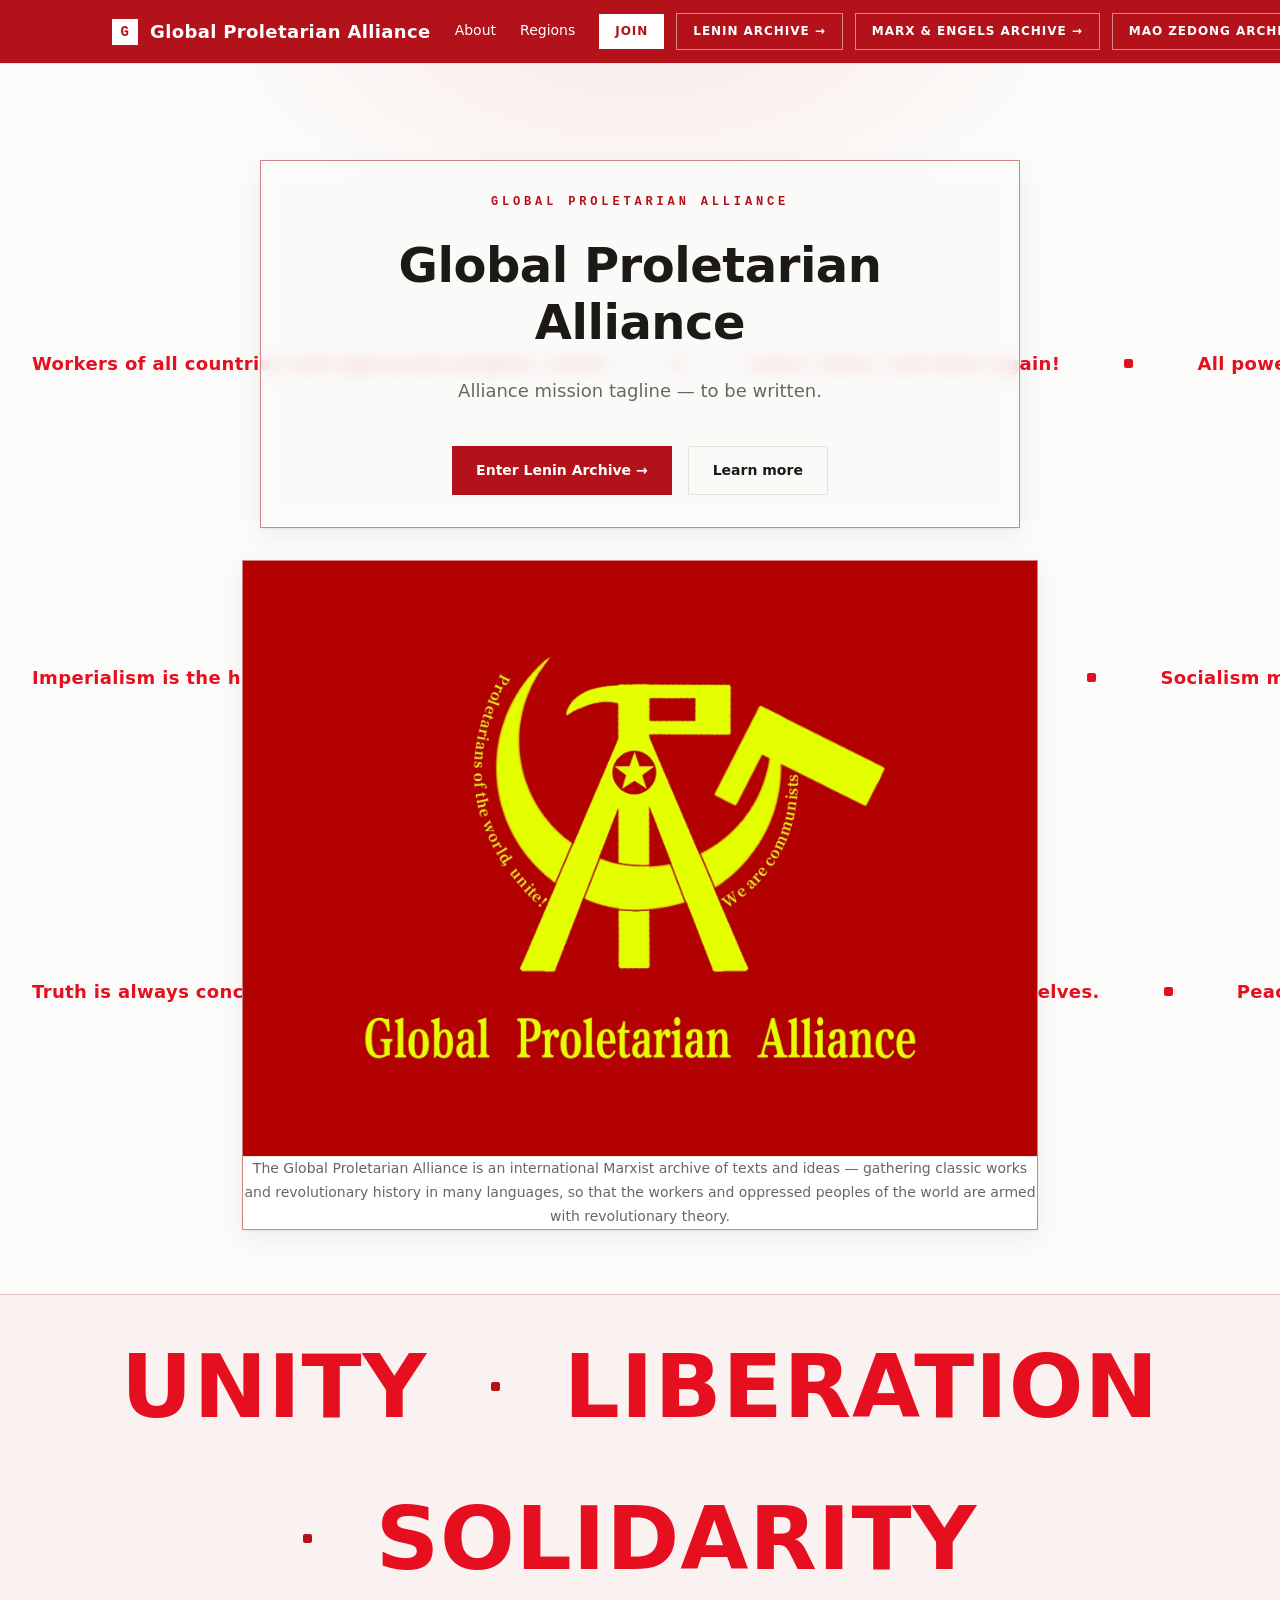
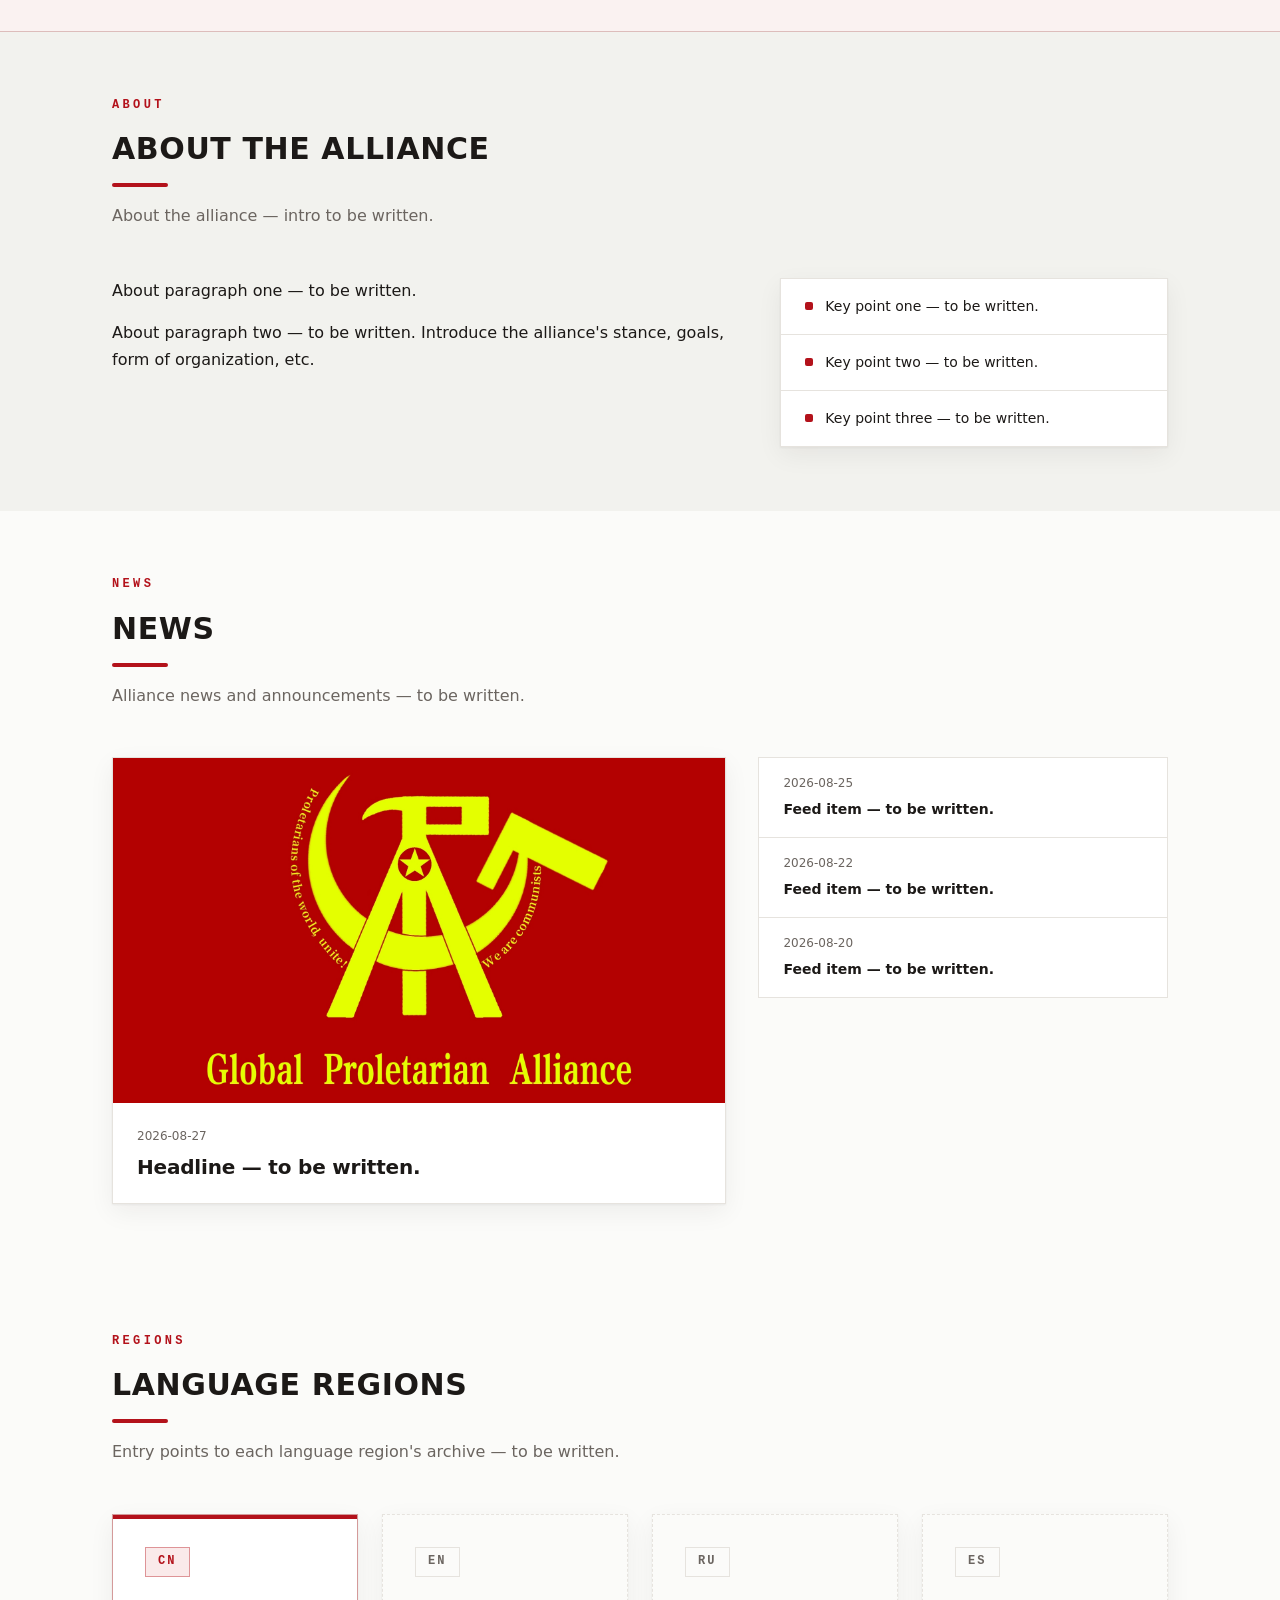
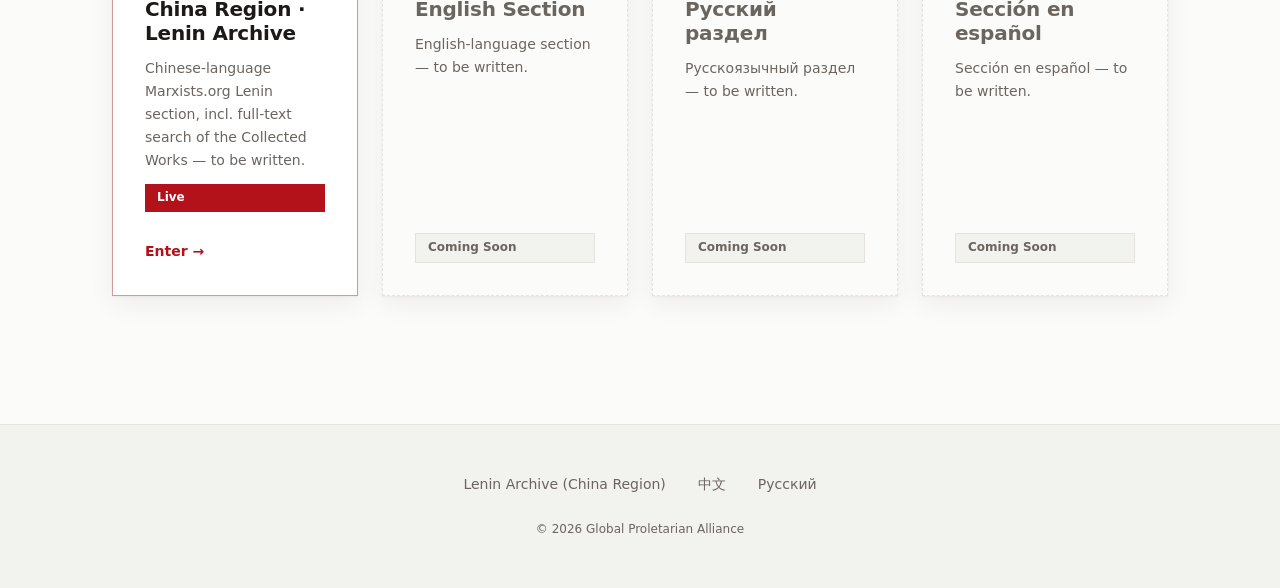
==== commit 2a343e37: "导航加「毛泽东文库 →」跳转按钮（三语言） Co-Authored-By: Claude <noreply@anthropic.com>" ====
--- a/index.en.html
+++ b/index.en.html
@@ -55,7 +55,7 @@
     </nav>
     <div class="header-actions">
       <a class="btn-header btn-header--primary" href="#regions">Join</a>
-      <a class="btn-header btn-header--ghost" href="https://vassilykaslakov.github.io/lenin-site/" target="_blank" rel="noopener">Lenin Archive →</a> <a class="btn-header btn-header--ghost" href="https://vassilykaslakov.github.io/marx-engels-site/" target="_blank" rel="noopener">Marx &amp; Engels Archive →</a>
+      <a class="btn-header btn-header--ghost" href="https://vassilykaslakov.github.io/lenin-site/" target="_blank" rel="noopener">Lenin Archive →</a> <a class="btn-header btn-header--ghost" href="https://vassilykaslakov.github.io/marx-engels-site/" target="_blank" rel="noopener">Marx &amp; Engels Archive →</a> <a class="btn-header btn-header--ghost" href="https://vassilykaslakov.github.io/mao-site/" target="_blank" rel="noopener">Mao Zedong Archive →</a>
       <div class="lang-switch" role="group" aria-label="Language selection">
         <a class="lang-switch__link" href="index.html" lang="zh-CN">中文</a>
         <a class="lang-switch__link is-active" href="index.en.html" aria-current="page">EN</a>
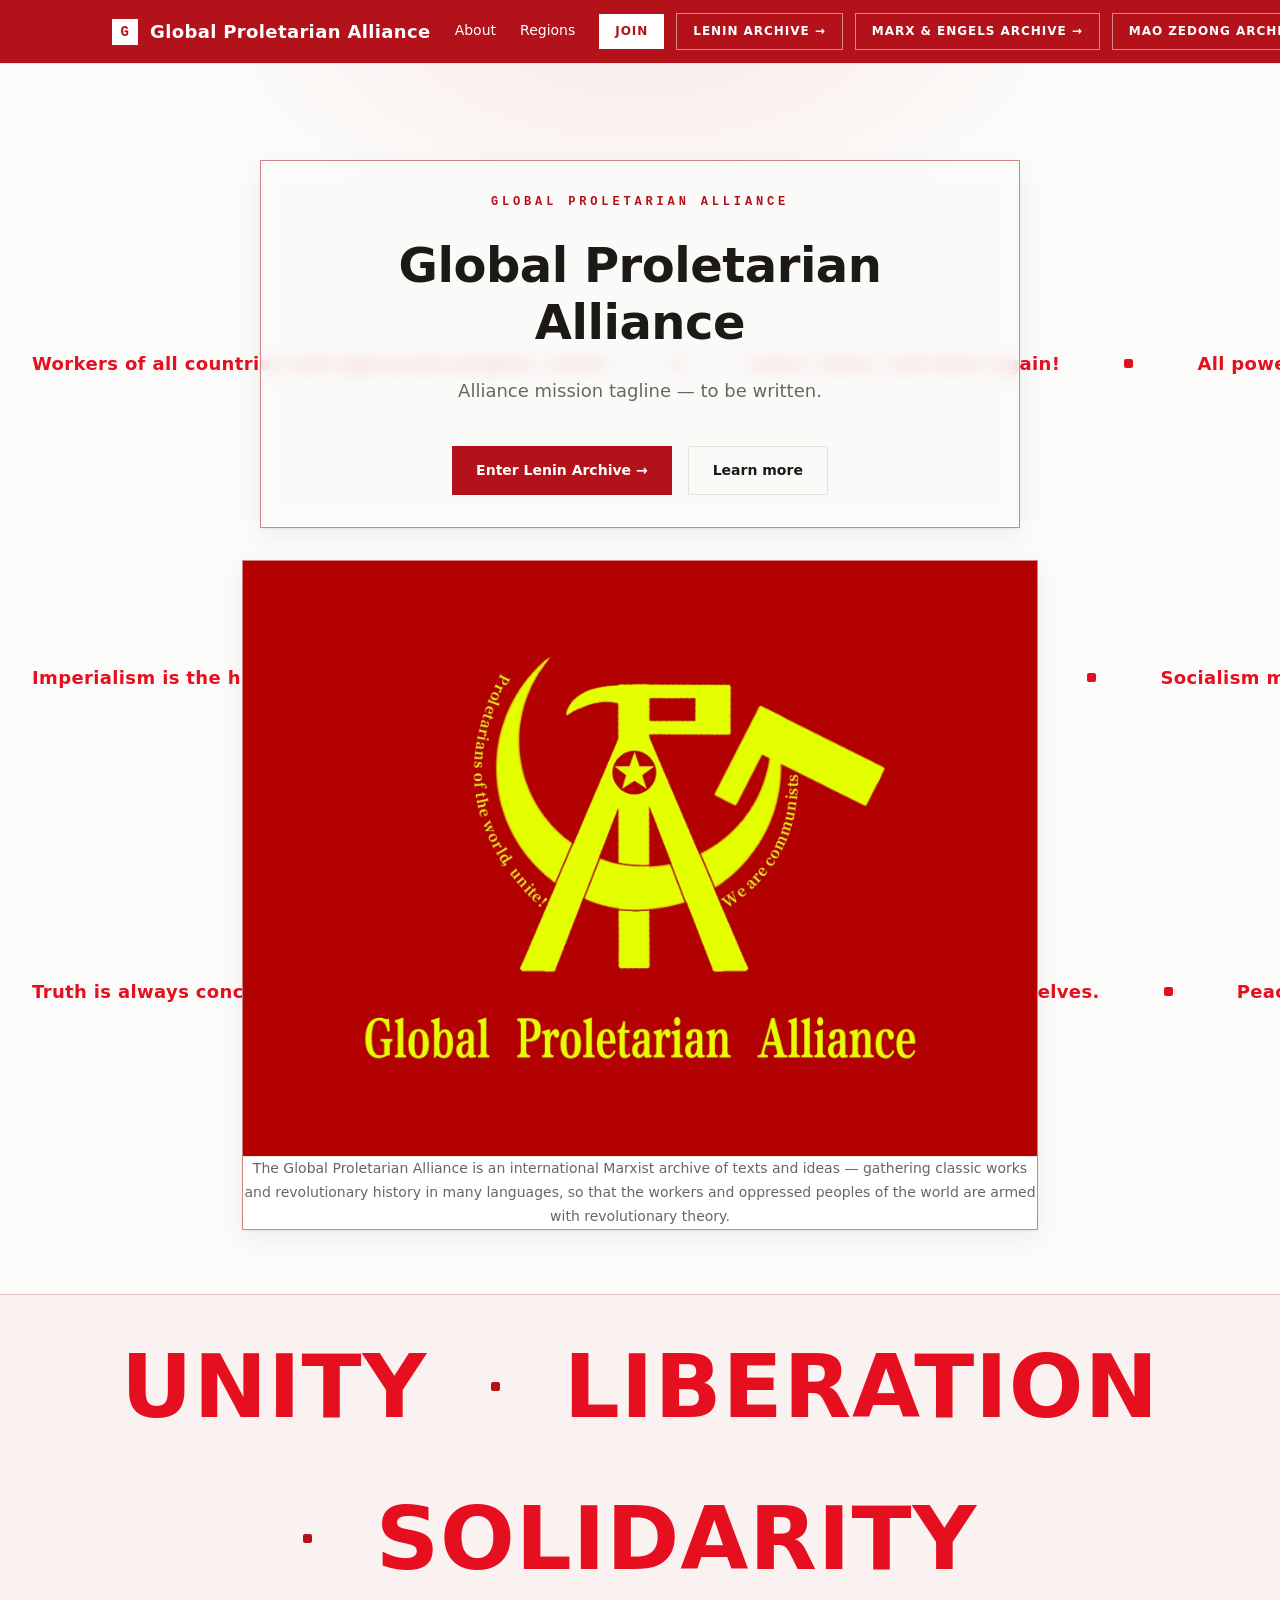
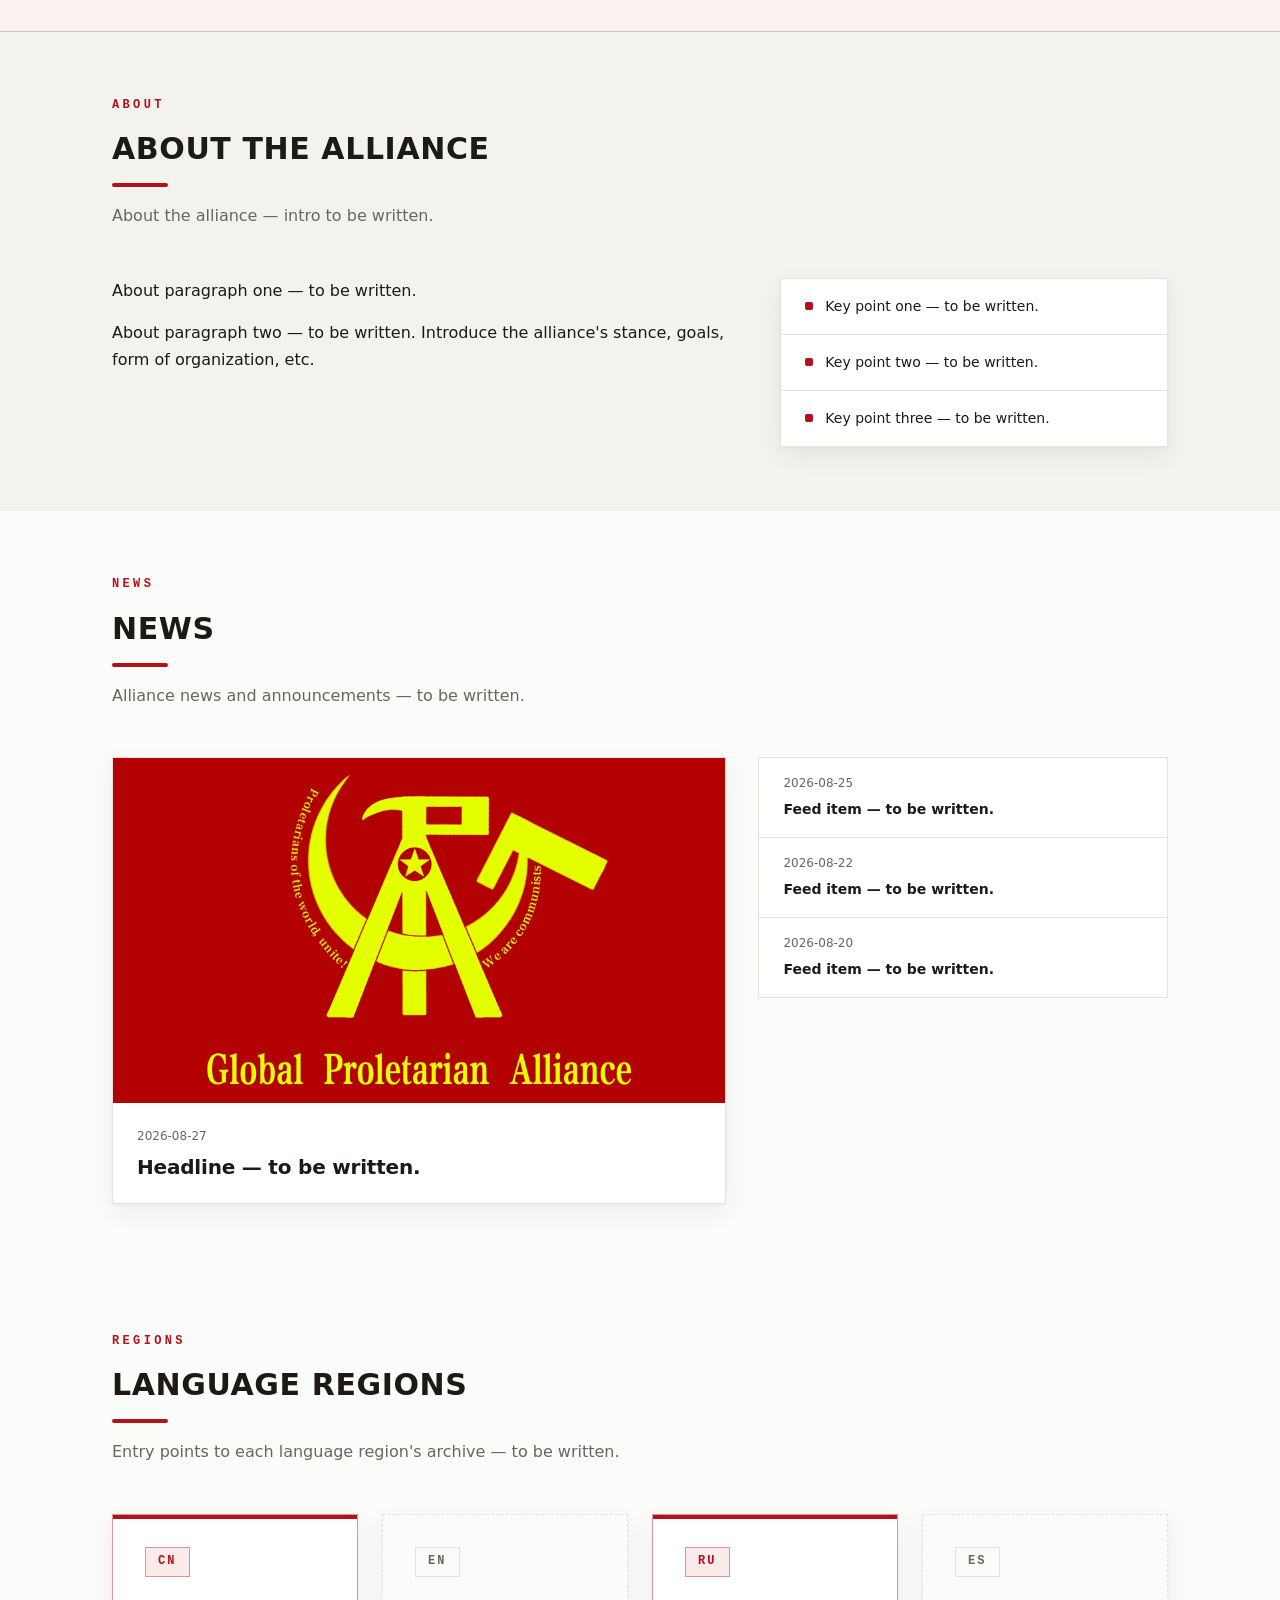
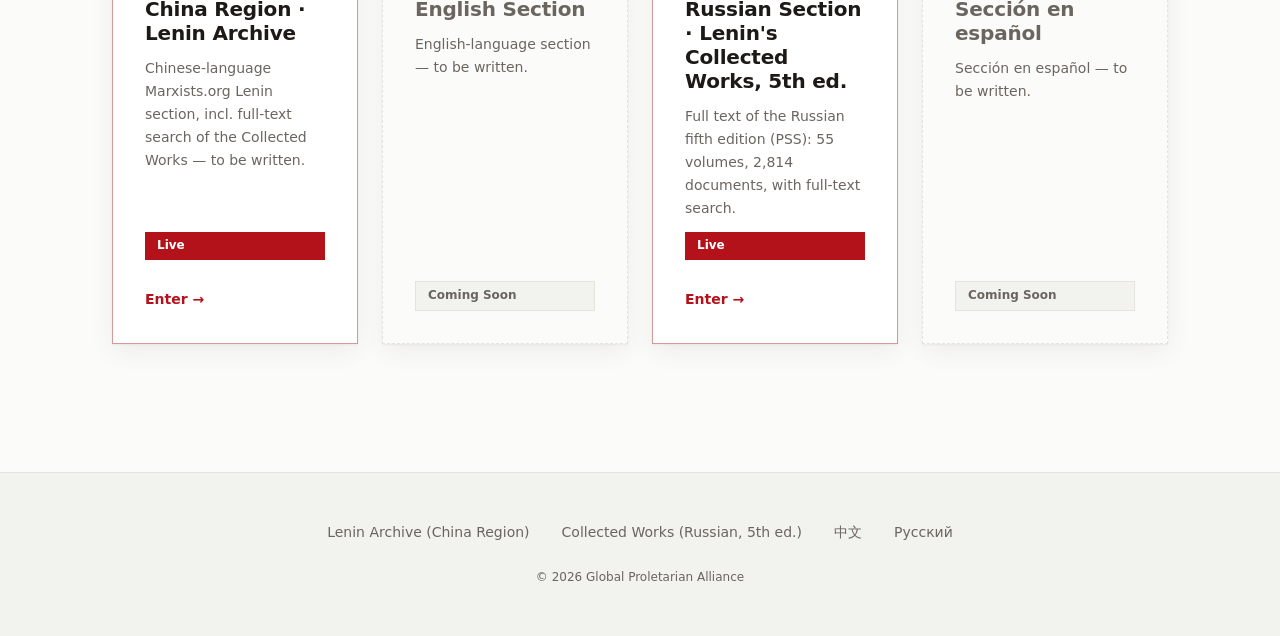
==== commit f6f364e2: "导航与语言区加俄文《列宁全集》第五版入口（三语言） - 页头按钮：列宁全集·俄文版 → / Collected Works · Russian → / ПСС · Издание пятое → - " ====
--- a/index.en.html
+++ b/index.en.html
@@ -55,7 +55,7 @@
     </nav>
     <div class="header-actions">
       <a class="btn-header btn-header--primary" href="#regions">Join</a>
-      <a class="btn-header btn-header--ghost" href="https://vassilykaslakov.github.io/lenin-site/" target="_blank" rel="noopener">Lenin Archive →</a> <a class="btn-header btn-header--ghost" href="https://vassilykaslakov.github.io/marx-engels-site/" target="_blank" rel="noopener">Marx &amp; Engels Archive →</a> <a class="btn-header btn-header--ghost" href="https://vassilykaslakov.github.io/mao-site/" target="_blank" rel="noopener">Mao Zedong Archive →</a>
+      <a class="btn-header btn-header--ghost" href="https://vassilykaslakov.github.io/lenin-site/" target="_blank" rel="noopener">Lenin Archive →</a> <a class="btn-header btn-header--ghost" href="https://vassilykaslakov.github.io/marx-engels-site/" target="_blank" rel="noopener">Marx &amp; Engels Archive →</a> <a class="btn-header btn-header--ghost" href="https://vassilykaslakov.github.io/mao-site/" target="_blank" rel="noopener">Mao Zedong Archive →</a> <a class="btn-header btn-header--ghost" href="https://vassilykaslakov.github.io/lenin-ru-site/" target="_blank" rel="noopener">Collected Works · Russian →</a>
       <div class="lang-switch" role="group" aria-label="Language selection">
         <a class="lang-switch__link" href="index.html" lang="zh-CN">中文</a>
         <a class="lang-switch__link is-active" href="index.en.html" aria-current="page">EN</a>
@@ -221,12 +221,12 @@
           <span class="badge badge--soon">Coming Soon</span>
         </article>
 
-        <article class="region-card region-card--soon">
+        <article class="region-card region-card--active">
           <p class="region-card__code">RU</p>
-          <h3 class="region-card__name">Русский раздел</h3>
-          <!-- TODO(4c): Replace with the RU region card blurb. -->
-          <p class="region-card__desc">Русскоязычный раздел — to be written.</p>
-          <span class="badge badge--soon">Coming Soon</span>
+          <h3 class="region-card__name">Russian Section · Lenin's Collected Works, 5th ed.</h3>
+          <p class="region-card__desc">Full text of the Russian fifth edition (PSS): 55 volumes, 2,814 documents, with full-text search.</p>
+          <span class="badge">Live</span>
+          <a class="region-card__link" href="https://vassilykaslakov.github.io/lenin-ru-site/" target="_blank" rel="noopener">Enter →</a>
         </article>
 
         <article class="region-card region-card--soon">
@@ -246,7 +246,7 @@
 <footer class="site-footer">
   <div class="site-footer__inner container">
     <nav class="footer-nav" aria-label="Footer navigation">
-      <a href="https://vassilykaslakov.github.io/lenin-site/" target="_blank" rel="noopener">Lenin Archive (China Region)</a>
+      <a href="https://vassilykaslakov.github.io/lenin-site/" target="_blank" rel="noopener">Lenin Archive (China Region)</a> <a href="https://vassilykaslakov.github.io/lenin-ru-site/" target="_blank" rel="noopener">Collected Works (Russian, 5th ed.)</a>
       <a href="index.html" lang="zh-CN">中文</a>
       <a href="index.ru.html" lang="ru">Русский</a>
     </nav>
